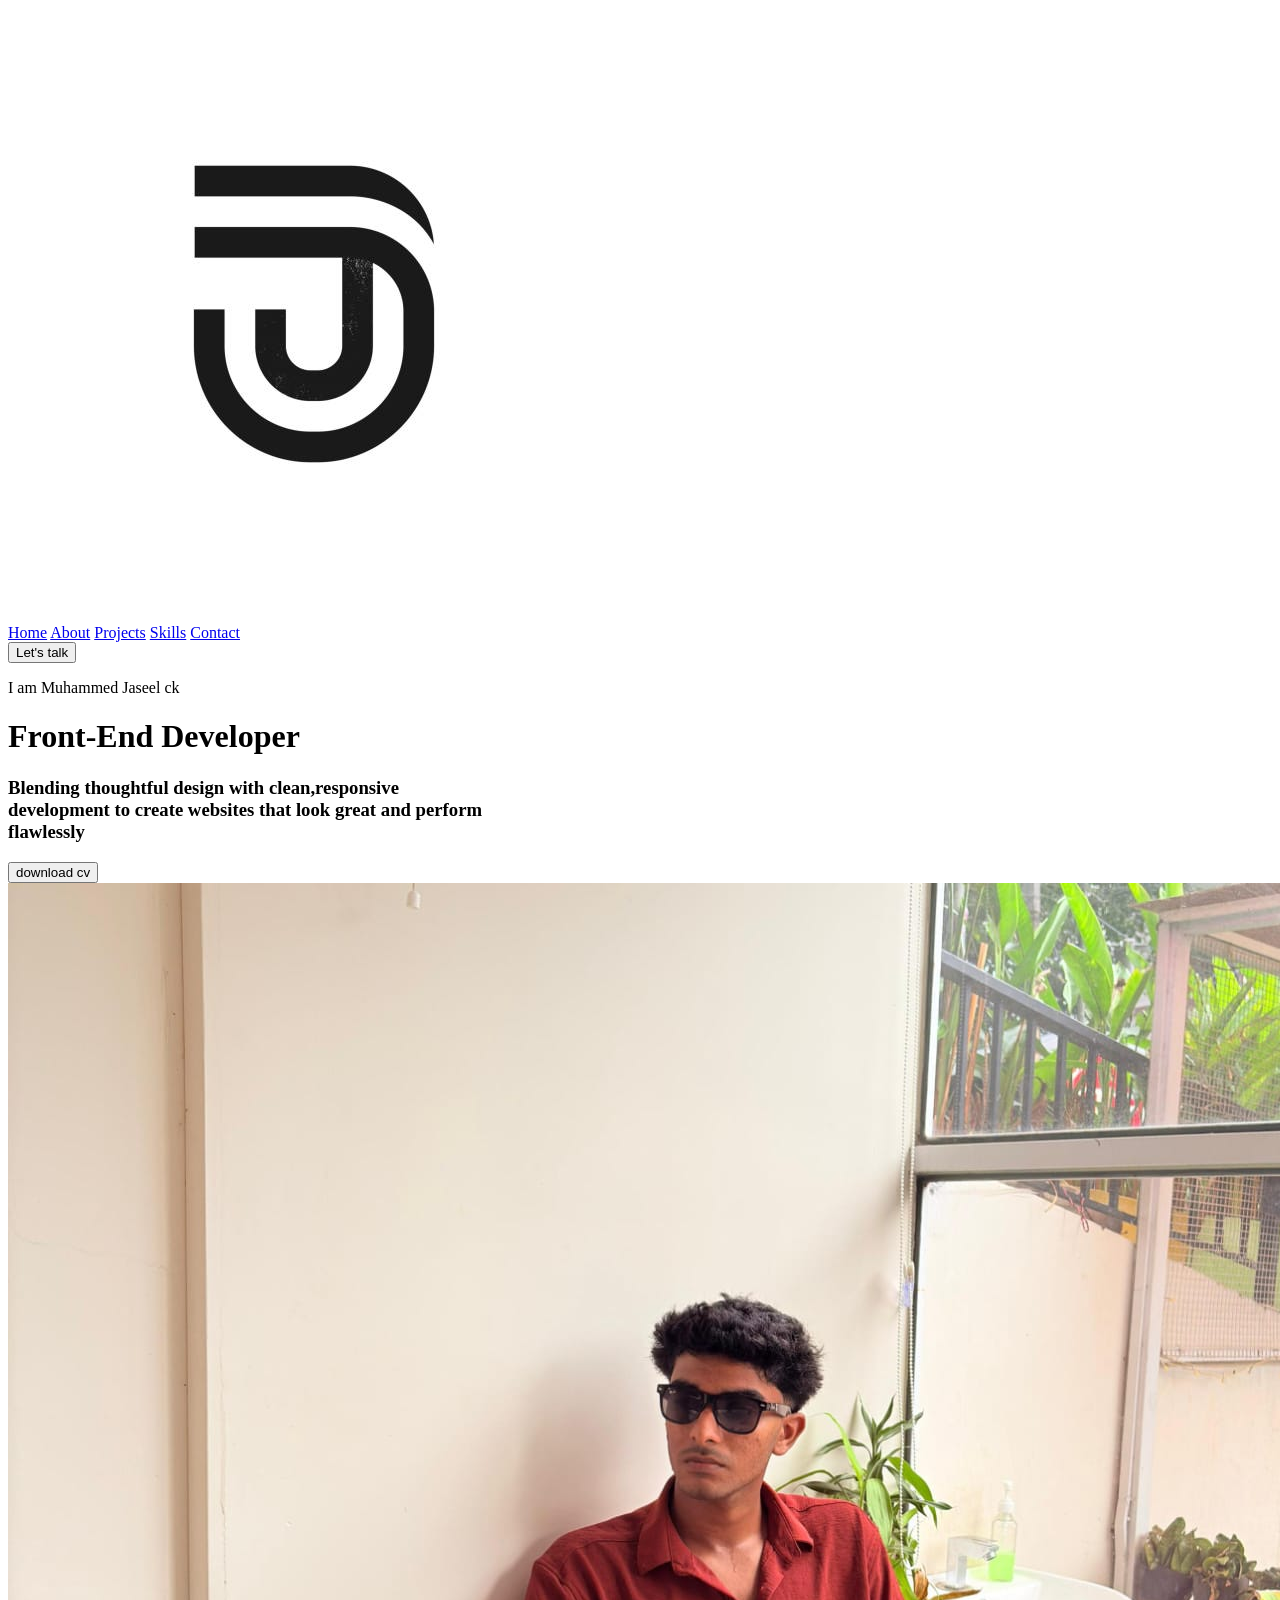
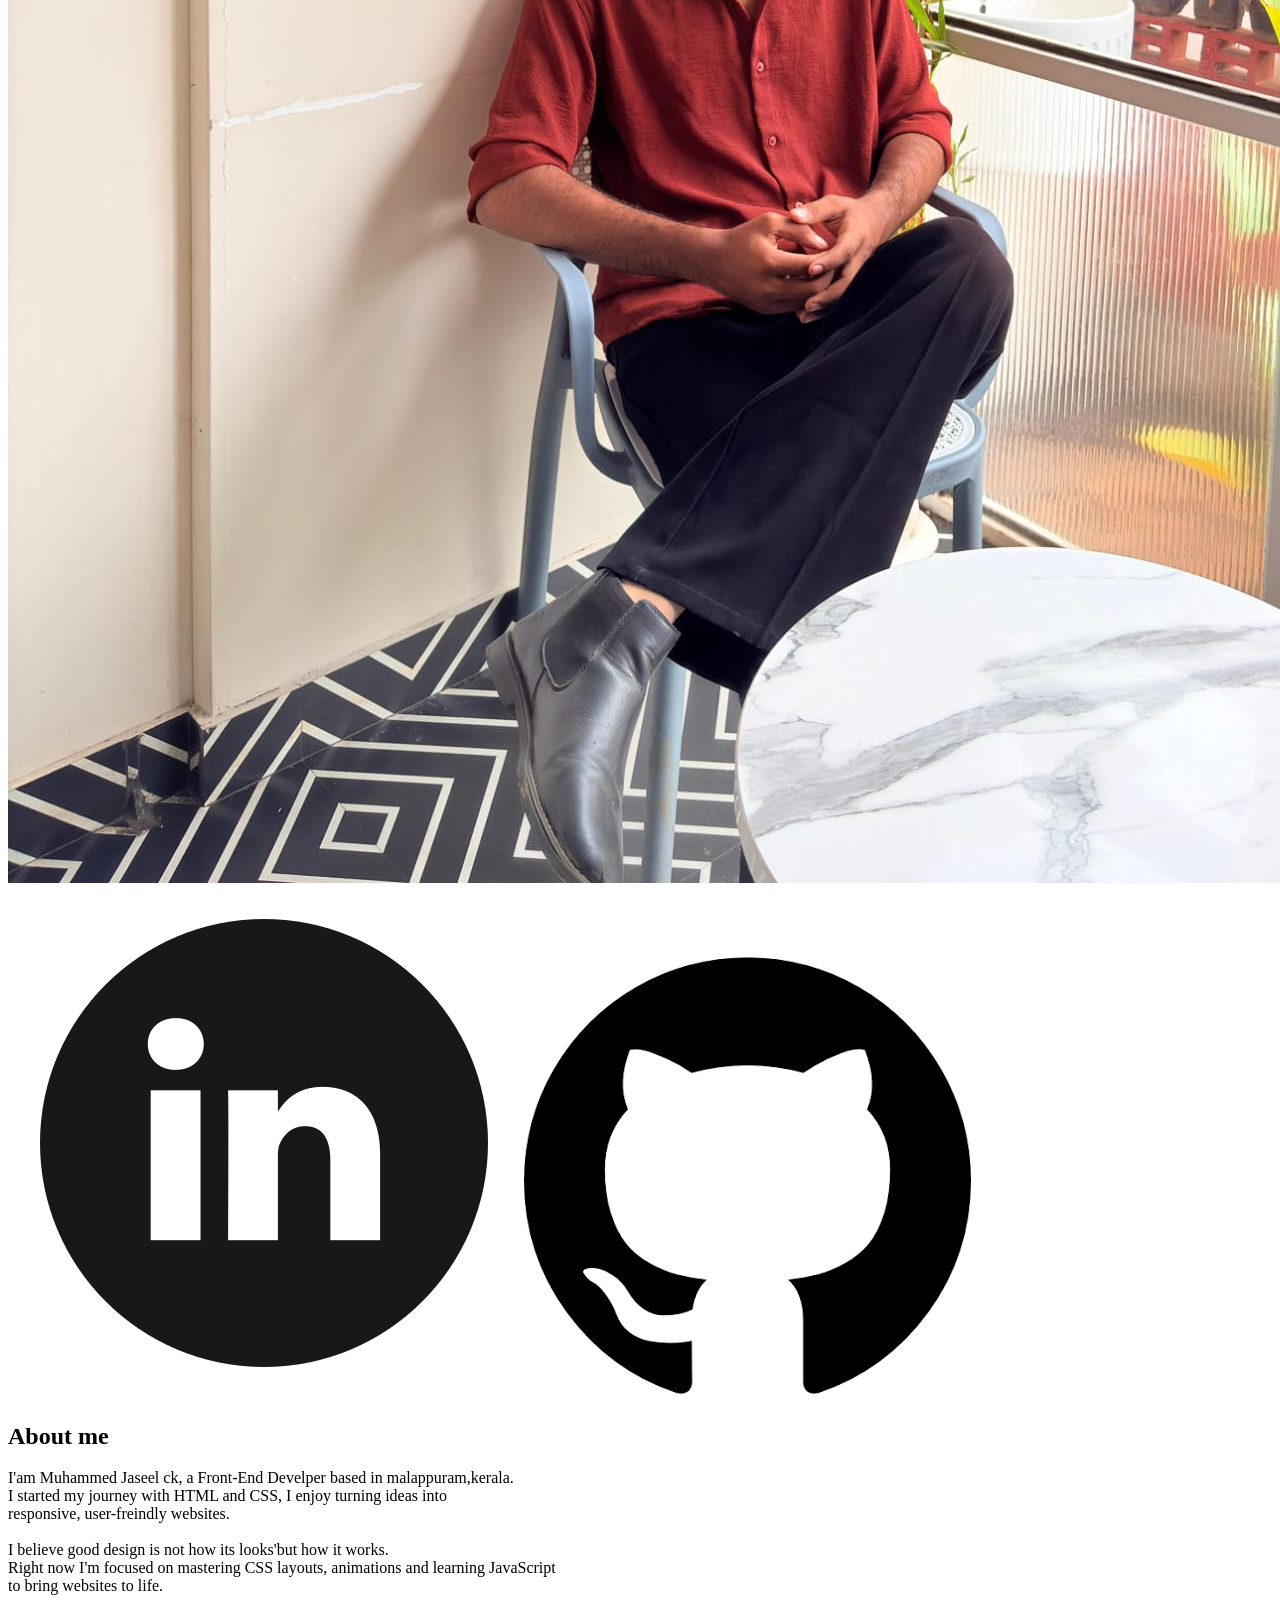
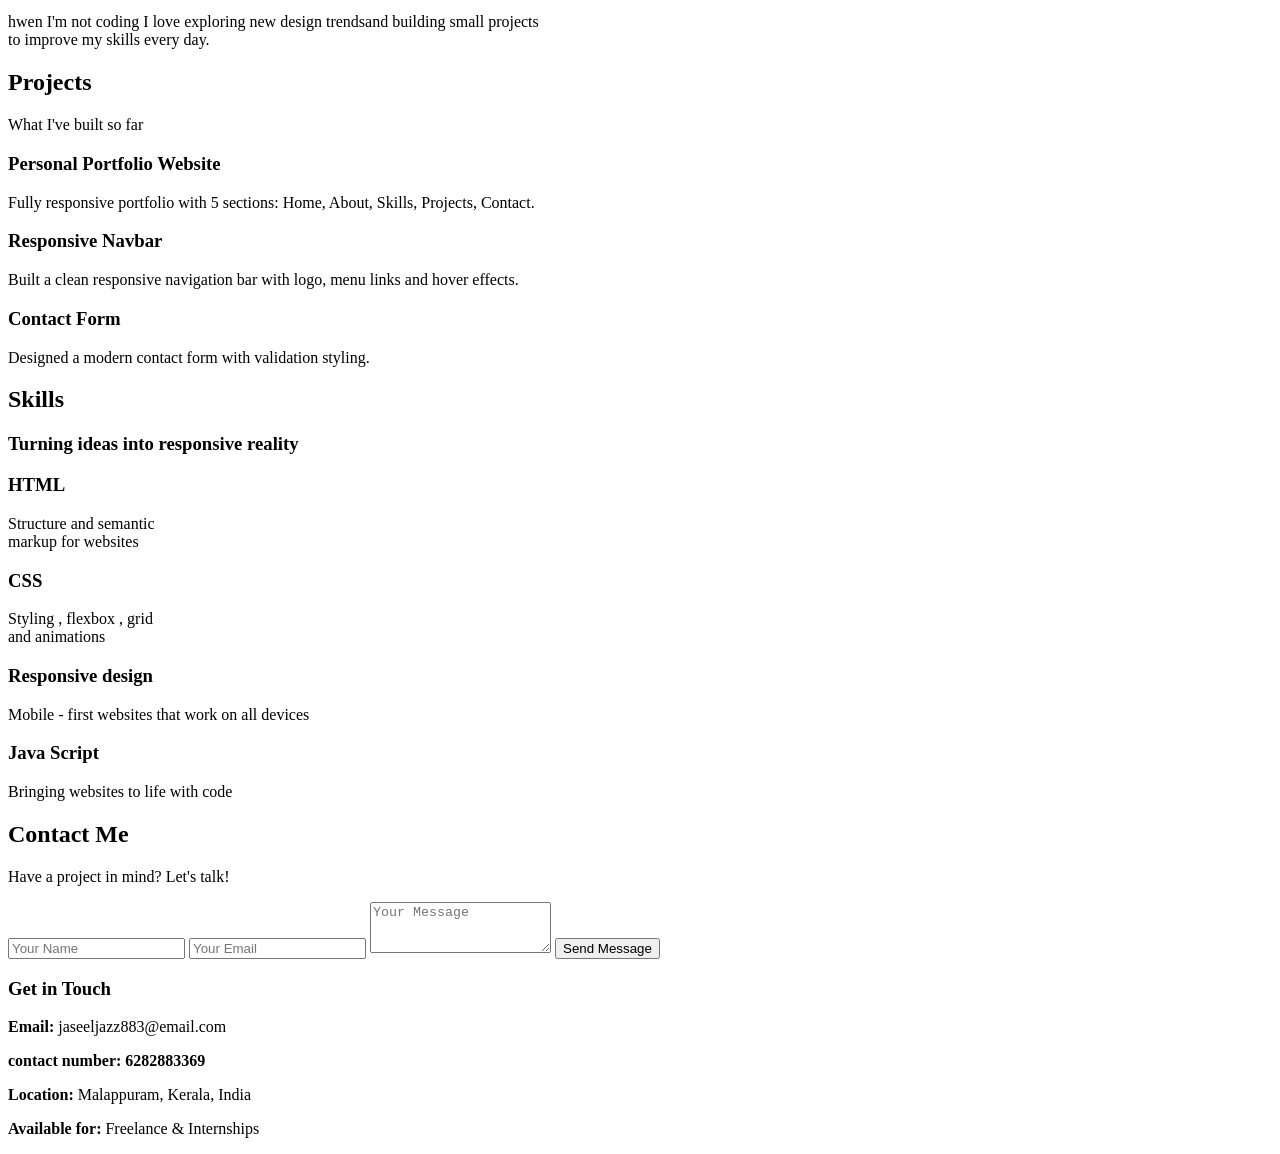
==== index.html @ 3a66fc71 "Rename index.html.html to index.html" ====
<!DOCTYPE html>
<html lang="en">
<head>
    <meta charset="UTF-8">
    <meta name="viewport" content="width=device-width, initial-scale=1.0">
    <title>Document</title>
    <link rel="stylesheet" href="">
</head>    
    <body>
        <header>  
<div class ="header">
   <a class="image" href="#Home"> <img class="logo" src="istockphoto-1201522671-612x612.jpg"></a> 
        <nav >
            
           <a class="h" href="#Home">Home</a>
           <a class="a"  href="#About">About</a>
           <a class ="p" href="#Projects">Projects</a>
           <a class="s" href="#Skills">Skills</a>
           <a class="c" href="#Contacts">Contact</a>
        </nav>
        <button class="talk">Let's talk</button>
        </div>
        </header>
        

        <div id="Home" class="paragraph">
           <p>I am  Muhammed Jaseel ck</p>
          <h1>Front-End  Developer</h1>
          <h3>Blending thoughtful design with clean,responsive<br>
              development to  create websites that look great and perform<br>
            flawlessly</h3>
            <a class ="pdf" href="jaseel cv.html" target="_blank"> <button class="cvbutton"> download cv</button></a>
             <img class="hero" src="WhatsApp Image 2026-07-22 at 8.43.51 PM.jpeg">
            <a class="linkedin" href="https://www.linkedin.com/in/muhammed-jaseel-ck-813972422" ><img  class="linked"src="linkedin-124.png"></a>
         <a class="github" href="https://github.com/jaseeljazz883-beep"><img  class="git" src="images (1).png"></a>

          <section id="About"> 
                <div class="mm"><h2>About me</h2></div>
               <div class="abou">
                <p>
                    I'am Muhammed Jaseel ck, a Front-End Develper based in malappuram,kerala.<br>
                    I started my journey with HTML and CSS, I enjoy turning ideas into <br>
                    responsive, user-freindly websites.<br><br>
                    I believe good design is not how its looks'but how it works.<br>
                    Right now I'm focused on mastering CSS layouts, animations and learning JavaScript<br>
                    to bring websites to life.<br><br>
                    hwen I'm not coding I love exploring new design trendsand building small projects<br>
                    to improve my skills every day. 
                    </p></div>
                </section> 

           <section id="Projects" class="projects">
    <div class="container">
        <h1>Projects</h1>
        <p>What I've built so far</p>
    </div>
    <div class="project-container">
        <div class="card1">
            <h3>Personal Portfolio Website</h3>
            <p>Fully responsive portfolio with 5 sections: Home, About, Skills, Projects, Contact.</p>
            
        </div>
        <div class="card2">
            <h3>Responsive Navbar</h3>
            <p>Built a clean responsive navigation bar with logo, menu links and hover effects.</p>
            
        </div>
        <div class="card3">
            <h3>Contact Form</h3>
            <p>Designed a modern contact form with validation styling.</p>
            
        </div>
    </div>
</section>
            
          <section id="Skills"  class="skills">
            <h1>Skills</h1>
            <h3>Turning ideas into responsive reality</h3>
            <div class="skill-tags">
                <div class="html">
                    <h3>HTML</h3>
                    <P>Structure and semantic<br> markup for websites</P>
                </div>
                <div class="css">
                    <h3>CSS</h3>
                    <p>Styling , flexbox , grid<br> and animations</p>
                </div>
                <div class="design">
                    <h3>Responsive design</h3>
                    <p>Mobile - first websites that work on all devices</p></div>
                  <div class="java" > <h3>Java Script</h3>
                    <p>Bringing websites to life with code</p></div>
            </div>  
           </section>

           
<section id="Contacts" class="contact">
    <div class="contact-container">
        <h1>Contact Me</h1>
        <p>Have a project in mind? Let's talk!</p>
        
        <div class="contact-main">
            
            <form class="contact-form">
                <input type="text" placeholder="Your Name">
                <input type="email" placeholder="Your Email" >
                <textarea placeholder="Your Message" rows="3"></textarea>
                <button type="submit">Send Message</button>
            </form>

            
            <div class="contact-info">
                <h3>Get in Touch</h3>
                <p><b>Email:</b> jaseeljazz883@email.com</p>
                <p><b>contact number: 6282883369</b></p>
                <p><b>Location:</b> Malappuram, Kerala, India</p>
                <p><b>Available for:</b> Freelance & Internships</p>
                   
            </div>
        </div>
    </div>
</section>
</div>
</body>
</html>
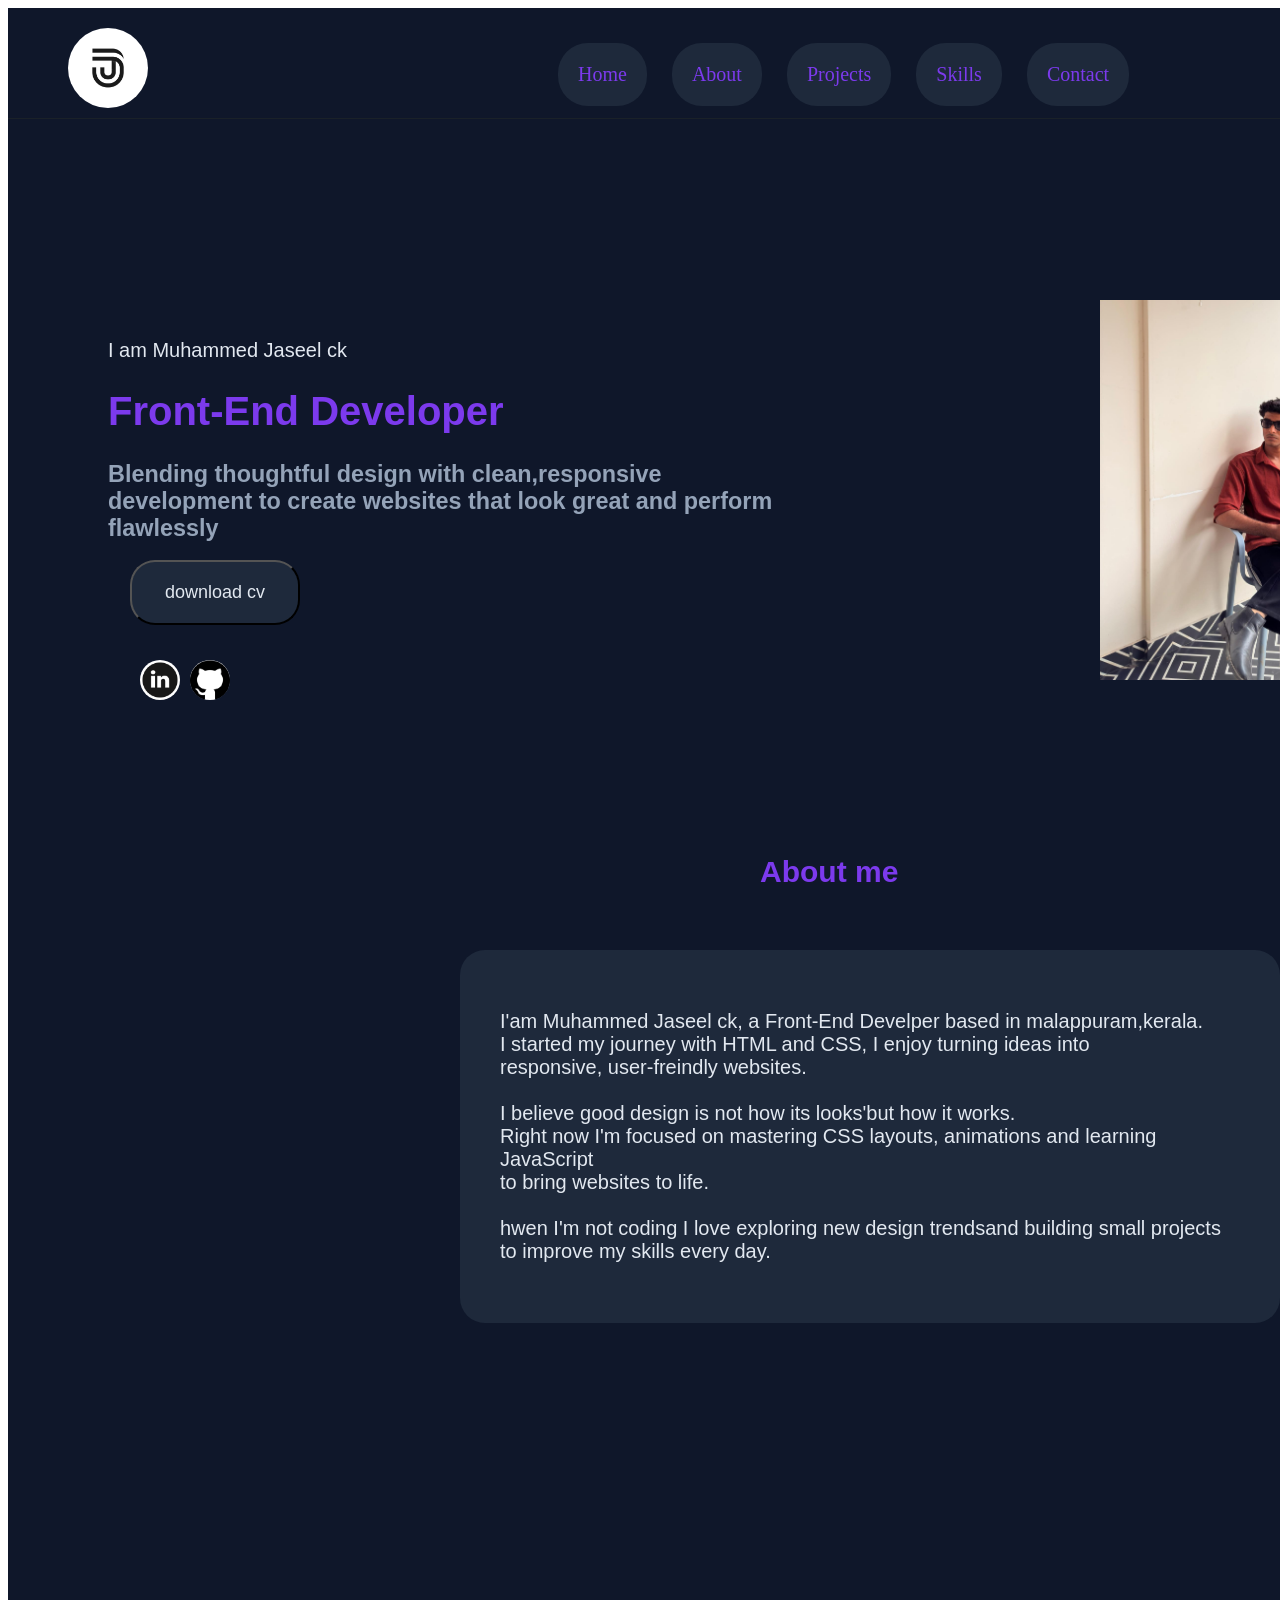
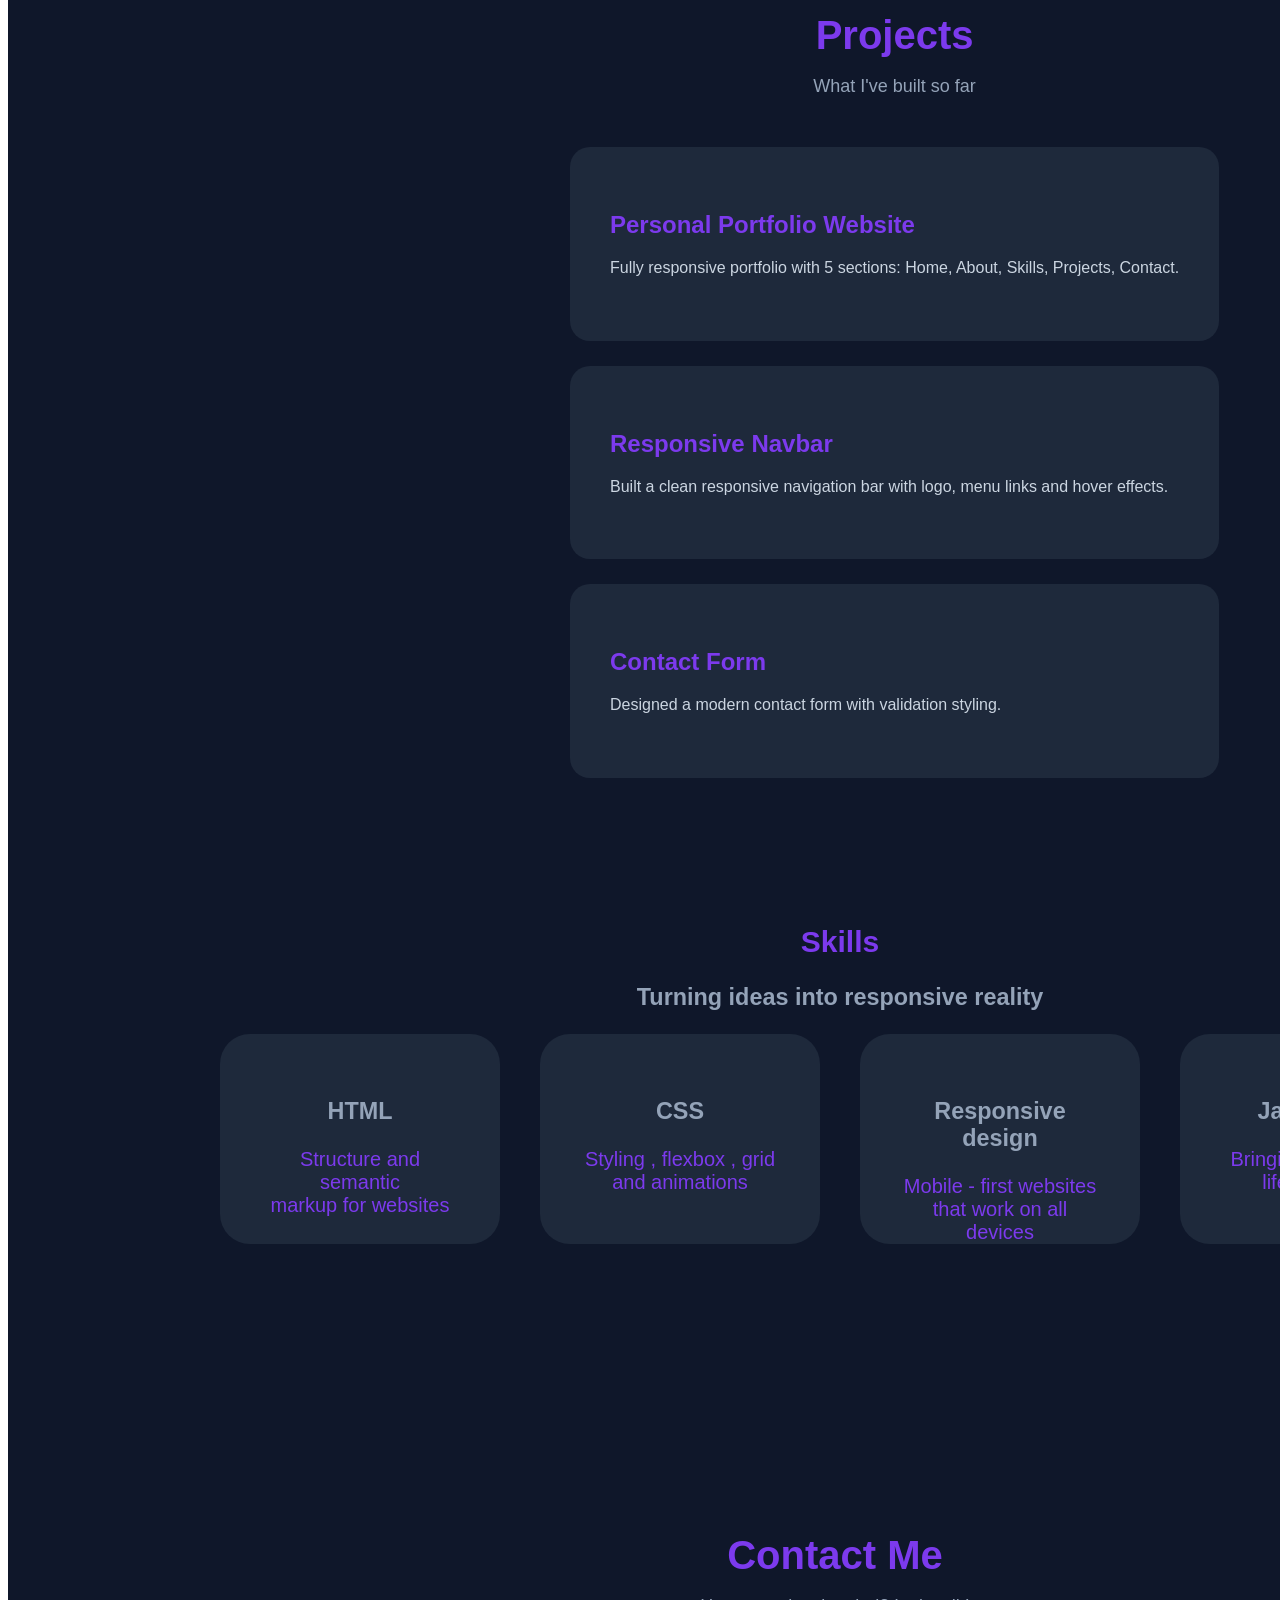
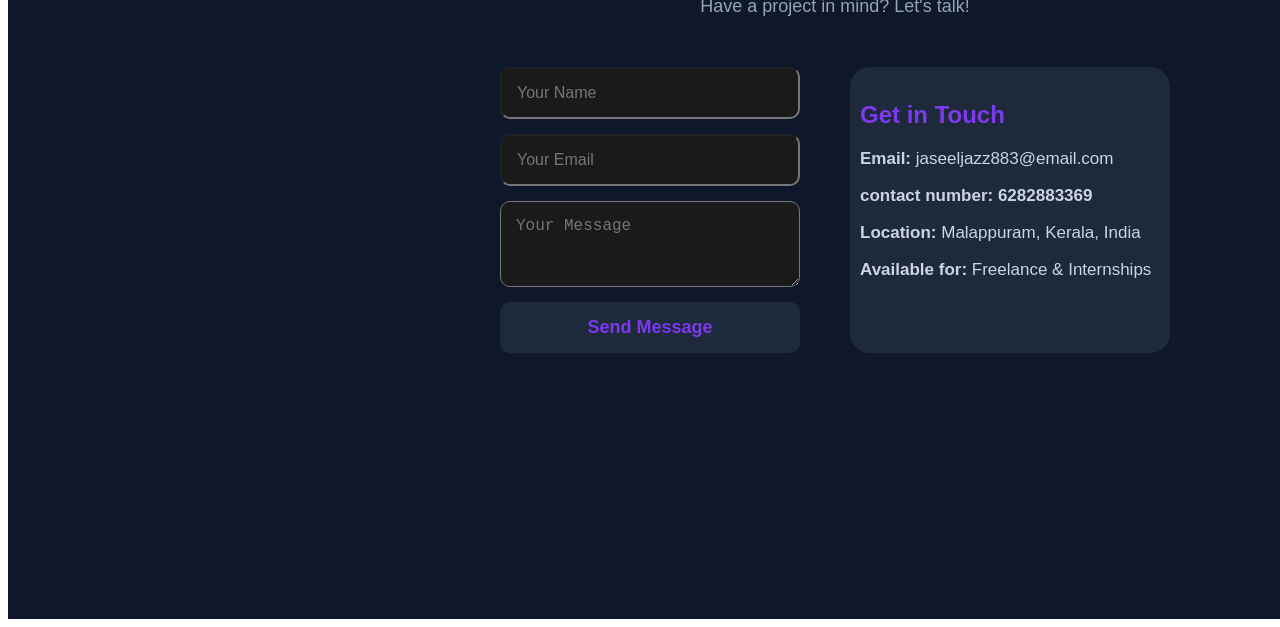
==== commit 5d9d304b: "Update index.html" ====
--- a/index.html
+++ b/index.html
@@ -4,7 +4,7 @@
     <meta charset="UTF-8">
     <meta name="viewport" content="width=device-width, initial-scale=1.0">
     <title>Document</title>
-    <link rel="stylesheet" href="">
+    <link rel="stylesheet" href="index.css">
 </head>    
     <body>
         <header>  
--- a/index.css
+++ b/index.css
@@ -0,0 +1,531 @@
+ 
+
+
+header{
+        background-color: #0F172A;
+        height: 110px;
+        width: 1560px;
+        padding-left: 100px;
+        position: sticky;
+        top: 0;
+        z-index: 2;
+    
+        
+        
+}
+
+.logo{height: 80px;
+    width: 80px;
+    position: relative;
+    position: absolute;
+    left:60px;
+    top:20px;   
+    border-radius: 40px; 
+    z-index: 1;
+}
+
+a{
+    color: #7C3AED;
+    text-decoration: none;
+    background-color: #1E293B;
+     padding: 20px;
+     border-radius:30px ;
+}
+
+nav{
+    display: flex;
+    font-size: 20px;
+    position: absolute;
+    left: 550px;
+    gap: 25px; 
+    top:35px;   
+    text-align: center; 
+    
+}
+
+.h:hover,.p:hover,.s:hover,.c:hover,.a:hover,.talk:hover,.cvbutton:hover{
+    background-color: #7C3AED;
+    color: #FFFFFF;
+}
+    
+
+.talk{
+    font-size: 20px;
+     color: #7C3AED;
+    padding: 15px;
+    border-radius: 25px;
+    position: absolute;
+    left: 1370px;
+    top: 40px;
+    background-color: rgb(53, 61, 53);
+}
+
+.image{background-color: #334155;
+       padding:0;
+}
+
+.paragraph{
+     background-color: #0F172A;
+ height: 3500px;
+ width: 1560px;
+ border-top-style: solid;
+ border-color: rgb(26, 33, 40);
+ border-width: 0.5px;
+ color: #e2e8f0;
+ font-family: 'Gill Sans', 'Gill Sans MT', Calibri, 'Trebuchet MS', sans-serif;
+ padding-left: 100px;
+ padding-top: 200px;
+ font-size: 20px;
+}
+.paragraph h3{
+    color: #94a3b8;
+
+}
+.paragraph h1{
+    color: #7C3AED;
+
+}
+
+
+
+.hero{position: absolute;
+     left: 1100px;
+    top: 300px;
+    height: 380px;
+    width: 380px;
+}
+
+
+.cvbutton{background-color:  #1e293b;
+    padding:20px;
+    width: 170px;
+    font-size: 18px;
+    border-radius:25px ;
+    color: #e2e8f0;
+    
+}
+.pdf{ background-color: #1E293B;
+    position: absolute;
+    left: 130px;
+    top:560px;
+    padding: 0%;
+    margin: 0%;
+    color: #e2e8f0;
+}
+
+
+.linkedin{
+    
+    position: absolute;
+    left: 130px;
+    top:560px;
+    padding: 0%;
+    margin: 0%;
+}
+     
+.github{
+    
+    position: absolute;
+    left: 230px;
+    top:560px;
+    padding: 0%;
+    margin: 0%;
+}
+.linked{
+    background-color: #FFFFFF;
+    border-radius: 50px;
+     position: absolute;
+     top: 100PX;
+     left: 10px;
+    width: 40px;
+    height: 40px; 
+}
+.git{
+     background-color: #1E293B;
+     border-radius:50px ;
+     position: absolute;
+     top: 100PX;
+     right: 0px;
+    width: 40px;
+    height: 40px; 
+}
+
+.mm{
+    position:absolute;
+    left: 760px;
+    top: 830px;
+    bottom:0px;
+    font-size: 20px;
+    color: #7C3AED;
+}
+
+.abou
+{
+    background-color: #1E293B;
+    color: #e2e8f0;
+    position:absolute;
+    left: 460px;
+     padding: 40px;
+    top: 950px;
+    border-radius: 25px;
+    font-size: 20px;
+    
+    
+}
+.abou:hover{
+    background-color: #7C3AED;
+}
+
+
+.projects {
+    position: absolute;
+    top: 1500px;
+    left:550px;
+    text-align: center;
+}
+
+.projects .container h1 {
+    font-size: 40px;
+    color: #7C3AED;
+    margin-bottom: 10px;
+}
+
+.projects .container p {
+    font-size: 18px;
+    color: #94a3b8;
+    margin-bottom: 50px;
+}
+
+
+.project-container {
+    display: flex;
+    flex-direction: column;
+    gap: 25px;
+    max-width: 1200px;
+    margin: 0 auto;
+}
+
+
+.card1, .card2, .card3 {
+    background-color: #1E293B;
+    color: #e2e8f0;
+    border-radius: 20px;
+    text-align: left;
+}
+
+.card1:hover, .card2:hover, .card3:hover {
+    background-color: #7C3AED;   
+}
+.card1:hover h3, .card2:hover h3, .card3:hover h3{
+    color: #FFFFFF;
+}
+
+.card1 h3, .card2 h3, .card3 h3 {
+    
+    font-size: 24px;
+    margin-bottom: 12px;
+    color: #7C3AED;
+}
+
+.card1 p, .card2 p, .card3 p {
+    color: #CBD5E1;
+    font-size: 16px;
+    line-height: 1.6;
+    margin-bottom: 20px;
+}
+
+    .projects {
+        padding: 80px 20px;
+    }
+    .card1, .card2, .card3 {
+        padding: 40px;
+        
+    }
+
+
+
+ .skills{
+    position: absolute;
+    top :2300px;
+    left: 220px;
+ text-align: center;
+ padding-top: 200px;
+ padding-right: 130px;
+ color: #e2e8f0;
+                 
+}
+.skills h1{
+    color: #7C3AED;
+}
+.skills h3{
+    color: #94a3b8;
+}
+.skill-tags{
+    
+    display: flex;
+    justify-content: space-evenly;
+    font-size: 20px; 
+    gap:40px;
+
+
+}
+.html{background-color: #1e293b;
+    color: #7C3AED;
+padding: 40px;
+height: 130PX;
+width: 200PX;
+ border-radius:30px;
+}
+.css{
+    background-color: #1e293b;
+    color: #7C3AED;
+    padding: 40px;
+height: 130px;
+width: 200px;
+ border-radius:30px;
+}
+.design{background-color: #1e293b;
+    color: #7C3AED;
+padding: 40px;
+height: 130PX;
+width: 200PX;
+ border-radius:30px;
+}
+.java{background-color: #1e293b;
+    color: #7C3AED;
+padding: 40px;
+height: 130PX;
+width: 200PX;
+ border-radius:30px;
+}
+.html:hover,.css:hover,.design:hover,.java:hover {
+    background-color: #7C3AED;
+    color: #FFFFFF;
+}
+.html:hover h3,.css:hover h3,.design:hover h3,.java:hover h3{   
+    color: #FFFFFF;}
+
+.contact {
+    position: absolute;
+    top:3000px;
+    left: 420px;
+    padding: 100px 80px;
+    text-align: center;
+    color: #e2e8f0;
+}
+
+.contact-container h1 {
+    font-size: 40px;
+    color: #7C3AED;
+    margin-bottom: 10px;
+}
+
+.contact-container p {
+    font-size: 18px;
+    color: #94a3b8;
+    margin-bottom: 50px;
+}
+
+.contact-main {
+    display: flex;
+    justify-content: center;
+    gap: 50px;   
+}
+
+
+.contact-form {
+    display: flex;
+    flex-direction: column;
+    gap: 15px;
+    flex: 1;
+    min-width: 300px;
+}
+
+.contact-form input, 
+.contact-form textarea {
+    padding: 15px;
+    border-radius: 10px;
+    background-color: #1E293B;
+    color: #e2e8f0;
+    background: #1a1a1a;
+    font-size: 16px;
+    outline: none;
+    
+}
+
+
+
+.contact-form button {
+    padding: 15px;
+    border: none;
+    border-radius: 10px;
+    color: #7C3AED;
+    background-color: #1e293b;
+    font-size: 18px;
+    font-weight: 600;
+}
+.contact-form button:hover{
+    background: #7C3AED;
+    color: #FFFFFF;
+}
+
+
+
+.contact-info {
+    flex: 1;
+    min-width: 300px;
+    text-align: left;
+    background: #1e293b;
+    color: #e2e8f0;
+    padding: 10px;
+    border-radius: 20px;
+}
+
+.contact-info h3 {
+    
+    margin-bottom: 20px;
+    font-size: 24px;
+    color: #7C3AED;
+}
+
+.contact-info p {
+    font-size: 17px;
+    margin-bottom: 15px;
+    color: #CBD5E1;
+}
+
+/* ===== MOBILE FIX - ADD AT BOTTOM ===== */
+@media (max-width: 768px) {
+
+    /* 1. Remove fixed width causing side scroll */
+    header, .paragraph {
+        width: 100%;
+        padding-left: 20px;
+        padding-right: 20px;
+    }
+
+    /* 2. HEADER */
+    header {
+        height: auto;
+        padding: 15px 20px;
+        display: flex;
+        flex-direction: column;
+        gap: 15px;
+    }
+    .logo {
+        position: static;
+        margin: 0 auto;
+    }
+    nav {
+        position: static;
+        font-size: 14px;
+        gap: 10px;
+        justify-content: center;
+        flex-wrap: wrap;
+    }
+    nav a {
+        padding: 10px 15px;
+    }
+    .talk {
+        position: static;
+        margin: 0 auto;
+        font-size: 14px;
+    }
+
+    /* 3. HERO SECTION */
+    .paragraph {
+        height: auto;
+        padding: 60px 20px;
+        text-align: center;
+    }
+    .paragraph h1 { font-size: 32px; }
+    .paragraph h3 { font-size: 16px; }
+    
+    .hero {
+        position: static;
+        margin: 30px auto;
+        width: 250px;
+        height: 250px;
+    }
+    .hero img {
+        width: 250px;
+        height: 250px;
+    }
+    
+    .cvbutton, .pdf {
+        position: static;
+        margin: 15px auto;
+        display: block;
+        width: fit-content;
+    }
+    
+    .linkedin, .github {
+        position: static;
+        display: inline-block;
+        margin: 10px;
+    }
+    .linked, .git {
+        position: static;
+    }
+
+    /* 4. ABOUT */
+    .mm {
+        position: static;
+        text-align: center;
+        margin: 40px 0 20px 0;
+        font-size: 28px;
+    }
+    .abou {
+        position: static;
+        width: 90%;
+        margin: 0 auto;
+        font-size: 16px;
+        padding: 20px;
+    }
+
+    /* 5. PROJECTS */
+    .projects {
+        position: static;
+        padding: 60px 20px;
+    }
+    .projects .container h1 { font-size: 28px; }
+    .cards {
+        display: flex;
+        flex-direction: column;
+        gap: 20px;
+    }
+    .card1, .card2, .card3 {
+        width: 100%;
+        margin: 0;
+    }
+
+    /* 6. SKILLS */
+    .skills {
+        position: static;
+        padding: 60px 20px;
+    }
+    .skills h1 { font-size: 28px; }
+    .skill-tags {
+        flex-direction: column;
+        gap: 20px;
+    }
+    .html, .css, .design, .java {
+        width: 100%;
+        height: auto;
+        margin: 0;
+    }
+
+    /* 7. CONTACT */
+    .contact {
+        position: static;
+        padding: 60px 20px;
+    }
+    .contact-container h1 { font-size: 28px; }
+    .contact-main {
+        flex-direction: column;
+        gap: 30px;
+    }
+    .contact-form, .contact-info {
+        width: 100%;
+    }
+}
